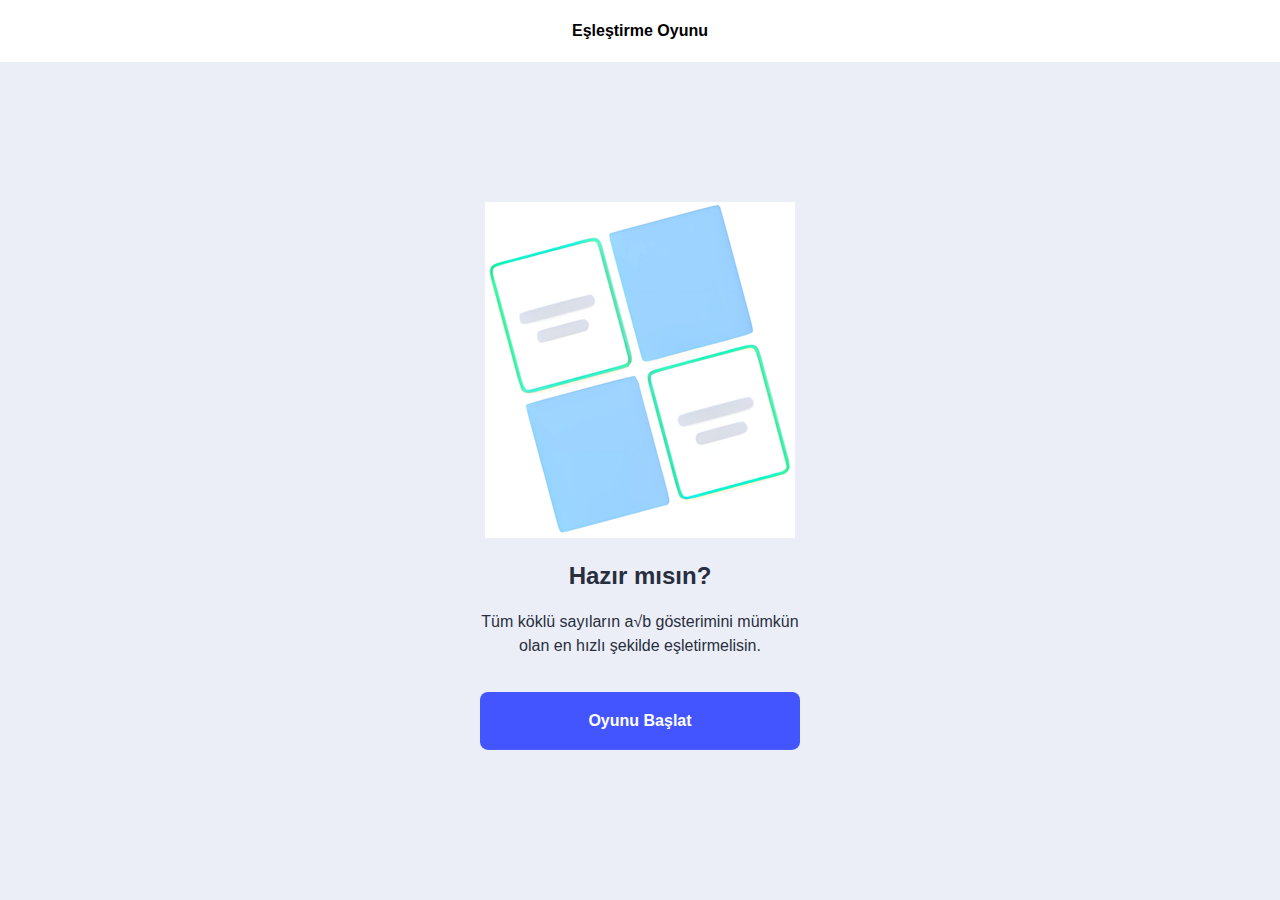
==== index.html @ 07e61f81 "Add files via upload" ====
<!DOCTYPE html>
<html lang="tr">
<head>
    <meta charset="UTF-8">
    <meta name="viewport" content="width=device-width, initial-scale=1.0">
    <title>Eşleştirme Oyunu</title>
    <link rel="stylesheet" href="css.css">
</head>
<body>
    <div id="ust">
        <div id="timer" style="top: 10px">Eşleştirme Oyunu</div>
    </div>
    </div>
    <div id="acilis">
        <div id="ac">
            <img src="image.png" alt="Kartlar">
            <h2 id="tz">Hazır mısın?</h2>
            <p style="font-size: 1rem;font-weight: 400;line-height: 1.5;">Tüm köklü sayıların a&#8730;b gösterimini mümkün olan en hızlı şekilde eşletirmelisin.</p>
        <center>
            <br>
            <button id="st" onclick="window.location.href = 'oyun.html';">Oyunu Başlat</button>
        </center>
        </div>

    </div>
</body>
</html>
---- css.css ----
body {
    margin: 0;
    padding: 0;
    background-color: #eceef7;
    font-family: Arial;
    -webkit-user-select: none; /* Safari */
    -ms-user-select: none; /* IE 10 and IE 11 */
    user-select: none; /* Standard syntax */
    display: flex;
    flex-direction: column;
    height: 100vh; /* Tüm ekran yüksekliği */
}
#ust {
    background-color: white;
    text-align: center;
    padding: 10px;
}
#oyun {
    text-align: center;
    background-color: #f6f7fb;
    display: flex;
    flex-direction: column;
    justify-content: center;
    align-items: center;
    flex-grow: 1; /* Boş alanı doldur */
    height: calc(100vh - 50px); /* Üst kısım hariç kalan yükseklik */
}

#game-board-container {
    height: 100%;
    display: flex;
    justify-content: center;
}

#game-board {
    display: flex;
    flex-wrap: wrap;
    justify-content: center;
    gap: 10px;
    margin: 12px;
    max-width: 80%;
    padding: 10px;
    box-sizing: border-box;
}

.card {
    width: calc(25% - 20px); /* Ekrana daha fazla kart sığdırmak için genişliği yüzde olarak belirledik ve boşlukları hesaba kattık */
    flex-grow: 1;
    background-color: #fffffff3;
    display: flex;
    align-items: center;
    justify-content: center;
    font-size: 24px;
    cursor: pointer;
    text-align: center;
    padding: 15px;
    box-shadow: 0 4px 32px 0 #282e3e14;
    border-radius: 16px;
    box-sizing: border-box;
    margin: 5px;
    color: #282e3e;
    border: 3px solid #d9dde8;
}

.card:hover {
    background-color: #edf5faf3;

}

@media (max-width: 800px) {
    .card {
        width: calc(33.33% - 20px); /* Orta boyutlu ekranlar için genişlik ayarı */
    }
}

@media (max-width: 500px) {
    .card {
        width: calc(50% - 20px); /* Küçük ekranlar için genişlik ayarı */
    }
}

.card.matched {
    visibility: hidden;
}

.card.wrong {
    background-color: #ff0000 !important;
    border: 3px solid #ff0000 !important;
}

.card.selected {
    border: 2px solid #00f;
}

#timer {
    padding: 12px;
    font-weight: bold;
}
#acilis {
    width: 50vw;
    margin-left: 25%;
    position: relative;
    top: calc(50vh - 100px);
    height: min-content;
    text-align: center;
    color: #282e3e;
}
#ac {
    position: absolute;
    top: calc(50% + 64px);
    transform: translate(-50%, -50%);
    margin: 0;
    left: 50%;
    width: fit-content;
}
#st {
    font-weight: bold;
    padding: 1.135rem 1.885rem;
    background: #4255ff;
    color: #fff;
    align-items: center;
    border: .125rem solid #0000;
    border-radius: .5rem;
    box-sizing: border-box;
    cursor: pointer;
    display: flex;
    justify-content: center;
    position: relative;
    width: -webkit-fit-content;
    width: -moz-fit-content;
    width: fit-content;
    transition: all .12s cubic-bezier(.47,0,.745,.715);
    width: 100%;
    font-size: 1rem;
}
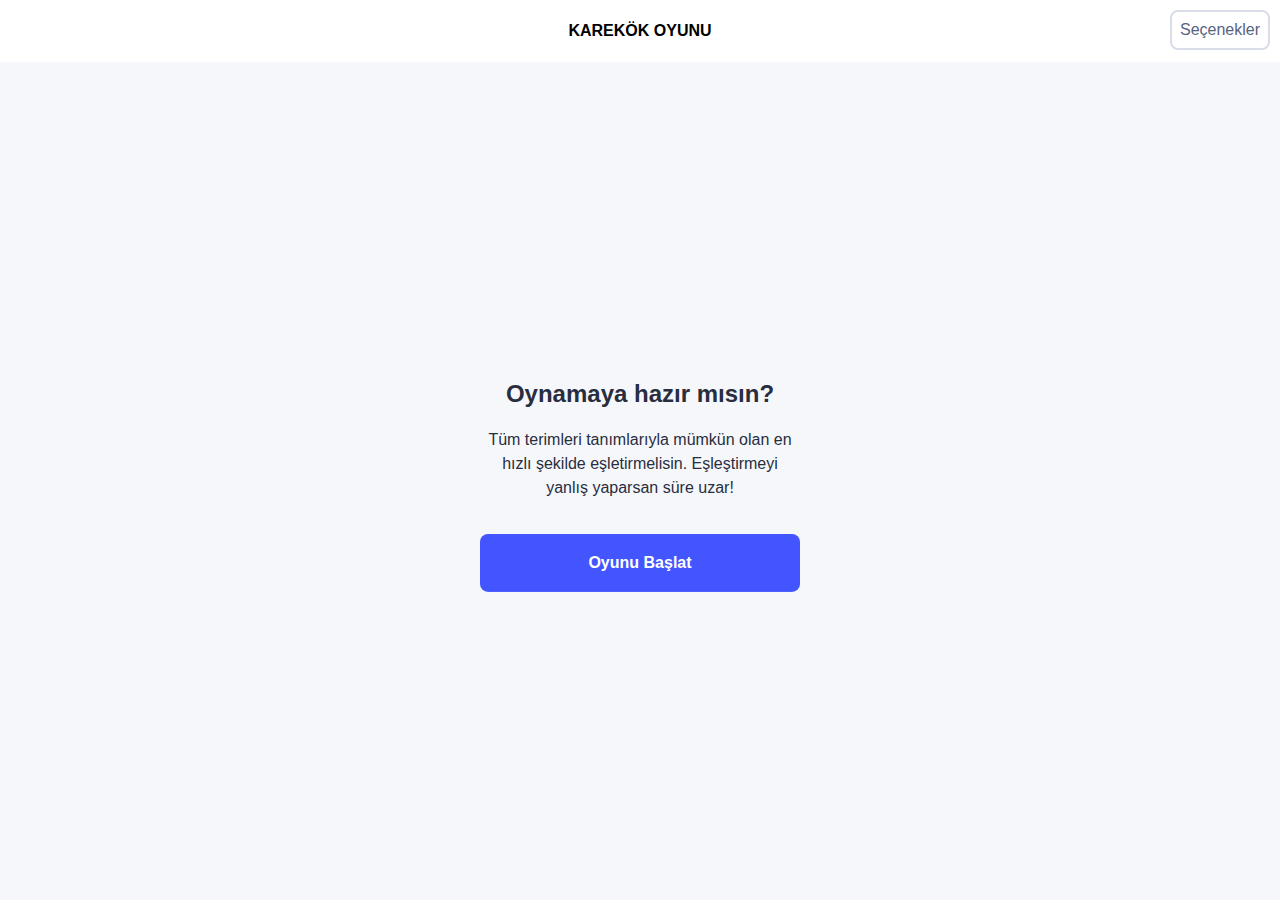
==== commit 6d02d6b8: "Add files via upload" ====
--- a/index.html
+++ b/index.html
@@ -3,25 +3,69 @@
 <head>
     <meta charset="UTF-8">
     <meta name="viewport" content="width=device-width, initial-scale=1.0">
-    <title>Eşleştirme Oyunu</title>
     <link rel="stylesheet" href="css.css">
+    <script src="cards.js"></script>
+    <script src="https://ajax.googleapis.com/ajax/libs/jquery/3.7.1/jquery.min.js"></script>
+    <script src="jsz.js"></script>
+    <script>
+    function hazirlik() {
+        document.getElementById("timer").innerHTML = gamename;
+        document.title = gamename;
+    }
+    if (window.Event) // Only Netscape will have the CAPITAL E.
+  document.captureEvents(Event.MOUSEUP); // catch the mouse up event
+function nocontextmenu()  // this function only applies to IE4, ignored otherwise.
+{
+    event.cancelBubble = true
+    event.returnValue = false;
+    return false;
+}
+function norightclick(e)    // This function is used by all others
+{
+    if (window.Event)   // again, IE or NAV?
+    {
+        if (e.which == 2 || e.which == 3)
+            return false;
+    }
+    else
+        if (event.button == 2 || event.button == 3)
+        {
+            event.cancelBubble = true
+            event.returnValue = false;
+            return false;
+        }
+}
+document.oncontextmenu = nocontextmenu;     // for IE5+
+document.onmousedown = norightclick;        // for all others
+    </script>
 </head>
-<body>
+<body onload="hazirlik();">
     <div id="ust">
-        <div id="timer" style="top: 10px">Eşleştirme Oyunu</div>
+        <button id="resetnow" onclick="toggleOptionsMenu()">Seçenekler</button>
+        <div id="timer" style="top: 10px"></div>
     </div>
+    <div id="oyun" style="display: none;">
+        <div id="game-board-container">
+            <div id="game-board"></div>
+        </div>
     </div>
     <div id="acilis">
         <div id="ac">
-            <img src="image.png" alt="Kartlar">
-            <h2 id="tz">Hazır mısın?</h2>
-            <p style="font-size: 1rem;font-weight: 400;line-height: 1.5;">Tüm köklü sayıların a&#8730;b gösterimini mümkün olan en hızlı şekilde eşletirmelisin.</p>
-        <center>
-            <br>
-            <button id="st" onclick="window.location.href = 'oyun.html';">Oyunu Başlat</button>
-        </center>
+            <h2 id="tz">Oynamaya hazır mısın?</h2>
+            <h3 id="tzx"></h3>
+            <p style="font-size: 1rem;font-weight: 400;line-height: 1.5;">Tüm terimleri tanımlarıyla mümkün olan en hızlı şekilde eşletirmelisin. Eşleştirmeyi yanlış yaparsan süre uzar!</p>
+            <center>
+                <br>
+                <button id="st" onclick="startGame();">Oyunu Başlat</button>
+            </center>
         </div>
+    </div>
+    <div id="options-menu" style="display: none; position: fixed; top: 0; left: 0; width: 100%; height: 100%; background: white; padding: 20px; z-index: 1000; box-shadow: 0px 4px 6px rgba(0, 0, 0, 0.1); transform: translateY(-100%); transition: transform 0.5s ease;">
+        <h3>Seçenekler</h3>
+        <button onclick="toggleOptionsMenu()">Kapat</button>
+        <button onclick="startGame();toggleOptionsMenu();">Reset</button>
+    </div>
+    
+</body>
 
-    </div>
-</body>
 </html>--- a/css.css
+++ b/css.css
@@ -1,20 +1,22 @@
 body {
     margin: 0;
     padding: 0;
-    background-color: #eceef7;
+    background-color: #f6f7fb;
     font-family: Arial;
-    -webkit-user-select: none; /* Safari */
-    -ms-user-select: none; /* IE 10 and IE 11 */
-    user-select: none; /* Standard syntax */
+    -webkit-user-select: none;
+    -ms-user-select: none;
+    user-select: none;
     display: flex;
     flex-direction: column;
-    height: 100vh; /* Tüm ekran yüksekliği */
-}
+    height: 100vh;
+}
+
 #ust {
     background-color: white;
     text-align: center;
     padding: 10px;
 }
+
 #oyun {
     text-align: center;
     background-color: #f6f7fb;
@@ -22,8 +24,8 @@
     flex-direction: column;
     justify-content: center;
     align-items: center;
-    flex-grow: 1; /* Boş alanı doldur */
-    height: calc(100vh - 50px); /* Üst kısım hariç kalan yükseklik */
+    flex-grow: 1;
+    height: calc(100vh - 50px);
 }
 
 #game-board-container {
@@ -44,7 +46,7 @@
 }
 
 .card {
-    width: calc(25% - 20px); /* Ekrana daha fazla kart sığdırmak için genişliği yüzde olarak belirledik ve boşlukları hesaba kattık */
+    width: calc(25% - 20px);
     flex-grow: 1;
     background-color: #fffffff3;
     display: flex;
@@ -57,25 +59,25 @@
     box-shadow: 0 4px 32px 0 #282e3e14;
     border-radius: 16px;
     box-sizing: border-box;
-    margin: 5px;
+    margin: 1px;
     color: #282e3e;
     border: 3px solid #d9dde8;
+    transition: all 0.02s ease;
 }
 
 .card:hover {
     background-color: #edf5faf3;
-
 }
 
 @media (max-width: 800px) {
     .card {
-        width: calc(33.33% - 20px); /* Orta boyutlu ekranlar için genişlik ayarı */
+        width: calc(33.33% - 20px);
     }
 }
 
 @media (max-width: 500px) {
     .card {
-        width: calc(50% - 20px); /* Küçük ekranlar için genişlik ayarı */
+        width: calc(50% - 20px);
     }
 }
 
@@ -84,8 +86,8 @@
 }
 
 .card.wrong {
-    background-color: #ff0000 !important;
-    border: 3px solid #ff0000 !important;
+    background-color: #fffffd !important;
+    border: 3px solid #f1c40f !important;
 }
 
 .card.selected {
@@ -96,6 +98,7 @@
     padding: 12px;
     font-weight: bold;
 }
+
 #acilis {
     width: 50vw;
     margin-left: 25%;
@@ -105,6 +108,7 @@
     text-align: center;
     color: #282e3e;
 }
+
 #ac {
     position: absolute;
     top: calc(50% + 64px);
@@ -113,6 +117,7 @@
     left: 50%;
     width: fit-content;
 }
+
 #st {
     font-weight: bold;
     padding: 1.135rem 1.885rem;
@@ -132,4 +137,75 @@
     transition: all .12s cubic-bezier(.47,0,.745,.715);
     width: 100%;
     font-size: 1rem;
+}
+
+#resetnow {
+    padding: 1.135rem 1.885rem;
+    background: white;
+    color: #586380;
+    align-items: center;
+    border: .125rem solid #d9dde8;
+    border-radius: .5rem;
+    box-sizing: border-box;
+    cursor: pointer;
+    display: flex;
+    position: absolute;
+    justify-content: center;
+    width: 100px;
+    height: 30px;
+    transition: all .12s cubic-bezier(.47,0,.745,.715);
+    font-size: 1rem;
+    top: 10px;
+    right: 10px;
+}
+
+@keyframes shake {
+    0% { transform: translateX(0); }
+    25% { transform: translateX(-10px); }
+    50% { transform: translateX(10px); }
+    75% { transform: translateX(-10px); }
+    100% { transform: translateX(0); }
+}
+
+.shake {
+    animation: shake 0.2s ease-in-out;
+}
+#options-menu {
+    display: flex;
+    flex-direction: column;
+    justify-content: center;
+    align-items: center;
+    background: rgba(255, 255, 255, 0.95);
+    overflow: hidden;
+}
+
+#options-menu h3 {
+    margin-top: 0;
+    font-size: 2rem;
+}
+
+#options-menu p {
+    font-size: 1.2rem;
+    text-align: center;
+    line-height: 1.5;
+}
+
+#options-menu button {
+    padding: 10px 20px;
+    background: #4255ff;
+    color: white;
+    border: none;
+    border-radius: 5px;
+    cursor: pointer;
+    font-size: 1rem;
+    margin-top: 20px;
+}
+
+#options-menu button:hover {
+    background: #3243cc;
+}
+
+.true {
+    background-color: #eefcef!important;
+    border-color: #07bc0c!important;
 }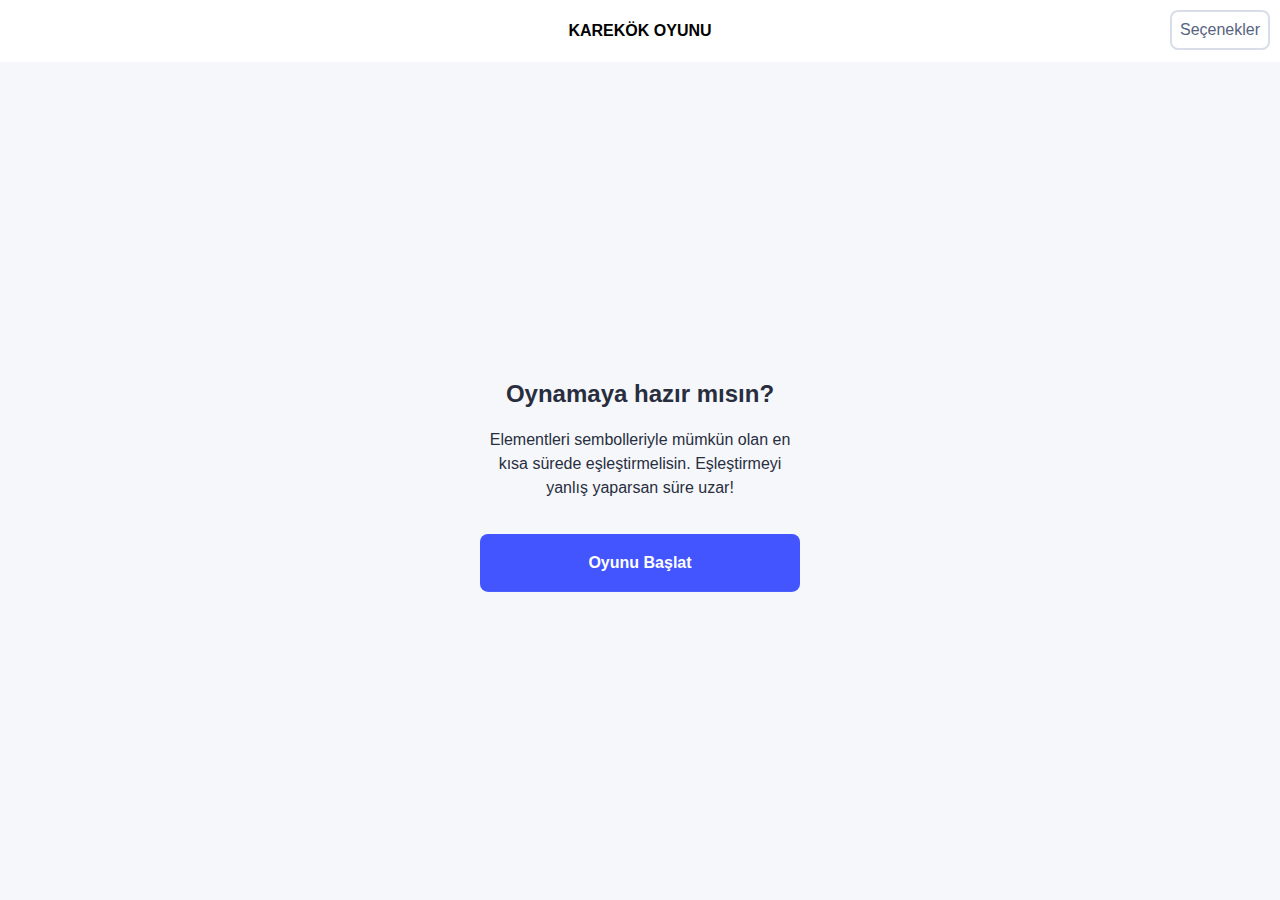
==== commit c6988225: "Add files via upload" ====
--- a/index.html
+++ b/index.html
@@ -6,7 +6,7 @@
     <link rel="stylesheet" href="css.css">
     <script src="cards.js"></script>
     <script src="https://ajax.googleapis.com/ajax/libs/jquery/3.7.1/jquery.min.js"></script>
-    <script src="jsz.js"></script>
+    <script src="js.js"></script>
     <script>
     function hazirlik() {
         document.getElementById("timer").innerHTML = gamename;
@@ -41,7 +41,7 @@
 </head>
 <body onload="hazirlik();">
     <div id="ust">
-        <button id="resetnow" onclick="toggleOptionsMenu()">Seçenekler</button>
+        <button id="resetnow" onclick="toggleOptionsMenu();">Seçenekler</button>
         <div id="timer" style="top: 10px"></div>
     </div>
     <div id="oyun" style="display: none;">
@@ -53,7 +53,7 @@
         <div id="ac">
             <h2 id="tz">Oynamaya hazır mısın?</h2>
             <h3 id="tzx"></h3>
-            <p style="font-size: 1rem;font-weight: 400;line-height: 1.5;">Tüm terimleri tanımlarıyla mümkün olan en hızlı şekilde eşletirmelisin. Eşleştirmeyi yanlış yaparsan süre uzar!</p>
+            <p style="font-size: 1rem;font-weight: 400;line-height: 1.5;">Elementleri sembolleriyle mümkün olan en kısa sürede eşleştirmelisin. Eşleştirmeyi yanlış yaparsan süre uzar!</p>
             <center>
                 <br>
                 <button id="st" onclick="startGame();">Oyunu Başlat</button>
@@ -61,11 +61,18 @@
         </div>
     </div>
     <div id="options-menu" style="display: none; position: fixed; top: 0; left: 0; width: 100%; height: 100%; background: white; padding: 20px; z-index: 1000; box-shadow: 0px 4px 6px rgba(0, 0, 0, 0.1); transform: translateY(-100%); transition: transform 0.5s ease;">
+        <center>
         <h3>Seçenekler</h3>
-        <button onclick="toggleOptionsMenu()">Kapat</button>
-        <button onclick="startGame();toggleOptionsMenu();">Reset</button>
+        <button onclick="toggleOptionsMenu();">Kapat</button>
+        <br>
+        <button onclick="startGame();toggleOptionsMenu();">Yeniden Başlat</button>
+        <br>
+        <button onclick="toggleFullScreen();">Tam Ekran</button>
+        <br>
+        <button onclick="toggleSound();"><span id="sound-status">Sesi Kapat</span></button>
+    </center>
     </div>
     
 </body>
 
-</html>+</html>
--- a/css.css
+++ b/css.css
@@ -11,6 +11,11 @@
     height: 100vh;
 }
 
+img {
+    -webkit-user-drag: none; /* WebKit tabanlı tarayıcılar için */
+    user-drag: none; /* Diğer tarayıcılar için */
+}
+
 #ust {
     background-color: white;
     text-align: center;
